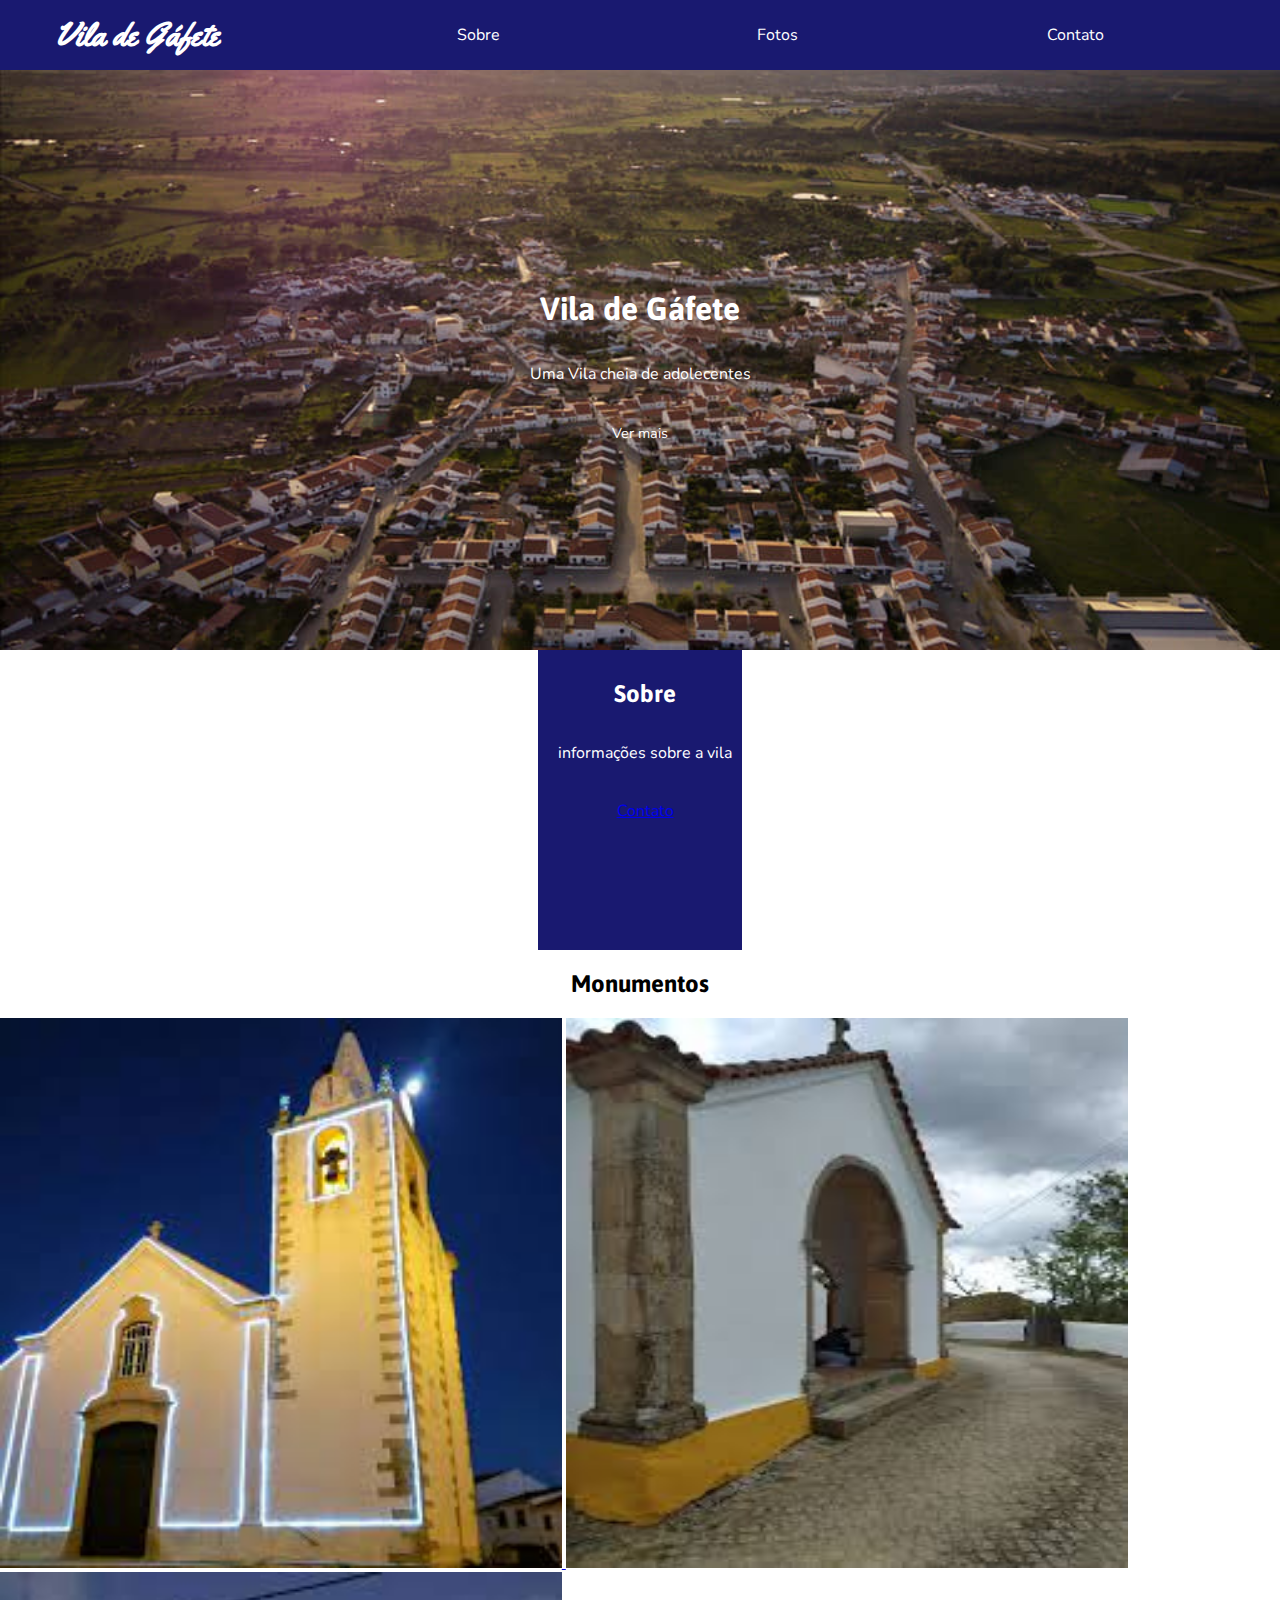
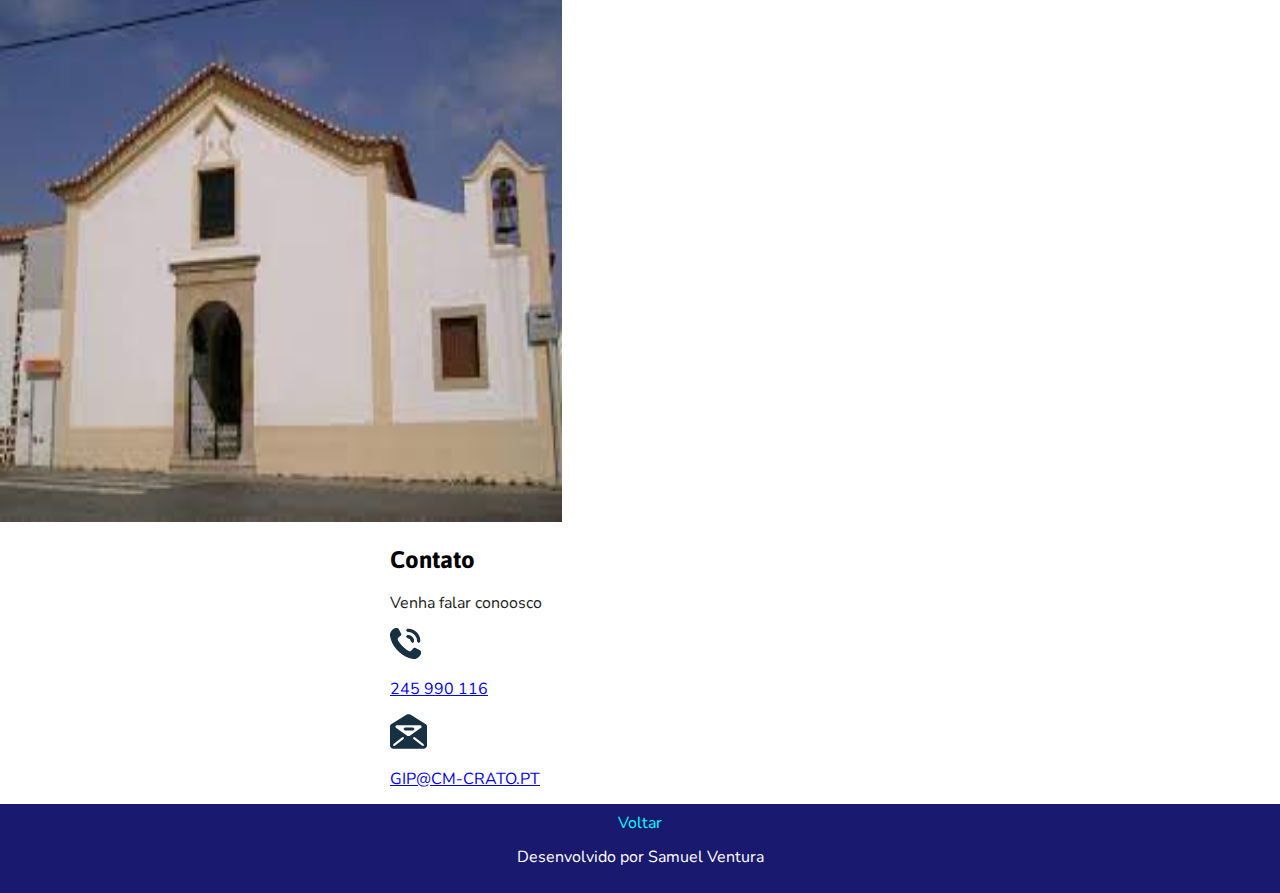
==== PAP.html @ ba235678 "add files" ====
<!DOCTYPE html>
<html lang="en">
<head>
    <meta charset="UTF-8">
    <meta http-equiv="X-UA-Compatible" content="IE=edge">
    <meta name="viewport" content="width=device-width, initial-scale=1.0">
    <link rel="preconnect" href="https://fonts.googleapis.com">
    <link rel="preconnect" href="https://fonts.gstatic.com" crossorigin>
    <link href="https://fonts.googleapis.com/css2?family=Asap:ital,wght@1,700&family=Nunito:wght@700&family=Yellowtail&display=swap" rel="stylesheet">  
    <link rel="stylesheet" href="normalize.css">
    <link rel="stylesheet" href="PAP.css">
    <link rel="icon" type="image/png" href="gafetelogo.jpg"/>
    <title>Vila de Gáfete</title>
</head>
<body>
    <nav>
        <a href="#">Vila de Gáfete</a>
        <ul>
            <li><a href="#Sobre">Sobre</a></li>
            <li><a href="#Fotos">Fotos</a></li>
            <li><a href="#Contato">Contato</a></li>
        </ul>
    </nav>

    <header id="Topo">
        <h1>Vila de Gáfete</h1>
        <p>Uma Vila cheia de adolecentes</p>
        <a href="#Sobre" class="botao"> Ver mais</a>
    </header>

    <section id="Sobre">
        <h2>Sobre</h2>
        <p>informações sobre a vila</p>
        <a href="#Contato">Contato</a>
    </section>

    <section>
        <h2 style="text-align: center;">Monumentos</h2>
        <a href="codigo/igreja.html"><img class="imgg" src="imagens/Igreja.jpg" alt="Igreja"> </a>
        <a href="codigo/saomarcos.html"><img class="imgg" src="imagens/Sao marcos.jpg" alt="Marcos"> </a>
        <a href="codigo/capela.html"><img class="imgg" src="imagens/Capela J.jpg" alt="Capela"> </a>
    </section>

    <section id="Contato">
        <h2>Contato</h2>
        <p>Venha falar conoosco</p>

        <div>
            <img src="imagens/tel.png" alt="telefone">
            <p><a href=tel:245990116> 245 990 116</a></p>
        </div>

        <div>
            <img src="imagens/mail.png" alt="email">
            <p><a href="mailto:GIP@CM-CRATO.PT"> GIP@CM-CRATO.PT </a></p>
        </div>
    </section>

    <footer>
        <a href="#Topo">Voltar</a>
        <p>Desenvolvido por Samuel Ventura</p>
    </footer>
</body>
</html>
---- PAP.css ----
/* o body server para */
body{
    font-family: Nunito, sans-serif;
    color: #1c1c1c;
}
/* o h1, h2, h3 serve para mexer com as especificações de todas letras*/
h1, h2, h3{
    font-family: Asap, sans-serif;
    color: #000000;
}
/* este botão serve para mudar o aspeto de todos os botões*/
.botao {
    color: #FFFFFF;
    text-decoration: none;
    padding: 10px 30px;
    font-size: .9em;
    border-radius: 3px;
}
/* barra de navegação do site */
nav{
    display: flex;
    flex-direction: column;
    align-items: center;
    background-color: #191970;
}
/* links barra de navegação*/
nav > a {
    text-decoration: none;
    color: #FFFFFF;
    font-weight: 800;
    font-size: 32px;
    font-family: Yellowtail, serif;
}
/* lista de itens*/
nav ul{
    display: flex;
    flex-direction: column;
    align-items: center;
    list-style: none;
    padding: 0;
    width: 100%;
}
/* */
nav ul li {
    text-align: center;
    width: 100%;
}
/* */
nav ul li a {
    display: inline-block;
    padding: 10px 0;
    width: 100%;
    text-decoration: none;
    color: #FFFFFF;
}
/* */
header{
    display: flex;
    flex-direction: column;
    align-items: center;
    background-image: url("../imagens/gafetelindo.jpg");
    background-size: cover;
    background-repeat: no-reapeat;
    background-position: center;
    color: #FFFFFF;
    text-align: center;
    padding: 20px;
}
/* */
header h1{
    color: #FFFFFF;
}
/* */
header p{
    margin-bottom: 2em;
}
/* */
#Sobre {
    display: flex;
    flex-direction: column;
    align-items: center;
    text-align: center;
    padding: 10px 10px 20px 20px;
    background-color: #191970;
    color: #FFFFFF;
}
/* letra de todo o site*/
#Sobre h2{
    color: #FFFFFF;
}
/* */
#Sobre p{
    margin-bottom: 2.5em;
    max-width: 1000px;
}
/* */
#Sobre .botao {
    background-color: #FFFFFF;
    color: #1c1c1c;
}
/* */
#Fotos {
    display: flex;
    flex-direction: row;
    align-items: center;
    padding-top: 20px;
}
/* */
#Fotos h2 {
    margin-bottom: 20px;
}
/* */
#Fotos img {
    width: 100%;
}
/* */
#Contacto {
    display: flex;
    flex-direction: column;
    align-items: center;
    text-align: center;
    padding: 20px;
}
/* */
#Contacto h2 {
    Color: #000000;
}
/* */
footer{
    text-align: center;
    padding: 10px;
    background-color: #191970;
    color: #FFFFFF;
}
/* */
footer a {
    text-decoration: none;
    color: #00FFFF;
}
/* */
@media screen and (min-width: 768px) {
    nav {
        flex-direction: row;
        justify-content: space-around;
    }
    nav ul {
        flex-direction: row;
        width: 70%
    }

    header {
        height: 600px;
        height: 60vh;
        justify-content: center;
    }
    #Sobre {
        height: 250px;
        height: 30vh;
        justify-self: center;
        min-height: 250px;
    }
    #serviços {
        flex-direction: row;
        flex-wrap: wrap;
        align-items: center;
        max-width: 1000px;
        margin: 0 auto;
    }
    #seviços h2{
        text-align: center;
        width: 100%;
    }
    #serviços div{
        flex-grow: 1;
        flex-basis: 150px;
        padding: 0 10px;
    }
    #Fotos {
        flex-direction: row;
        flex-wrap: wrap;
    }
    #Fotos h2{
        width: 100%;
        text-align: center;
    }
    #Fotos img {
        width: 33.333333%;
    }
    #Contato {
        flex-direction: row;
        flex-wrap: wrap;
        justify-content: space-around;
        max-width: 500px;
        margin: 0 auto;
    }
    #Contato h2, #Contato p {
        width: 100%;
    }

    .imgg {
        width: 561.8px;
        height: 550px;
        display: inline-block;
        justify-content: center;
    }
}
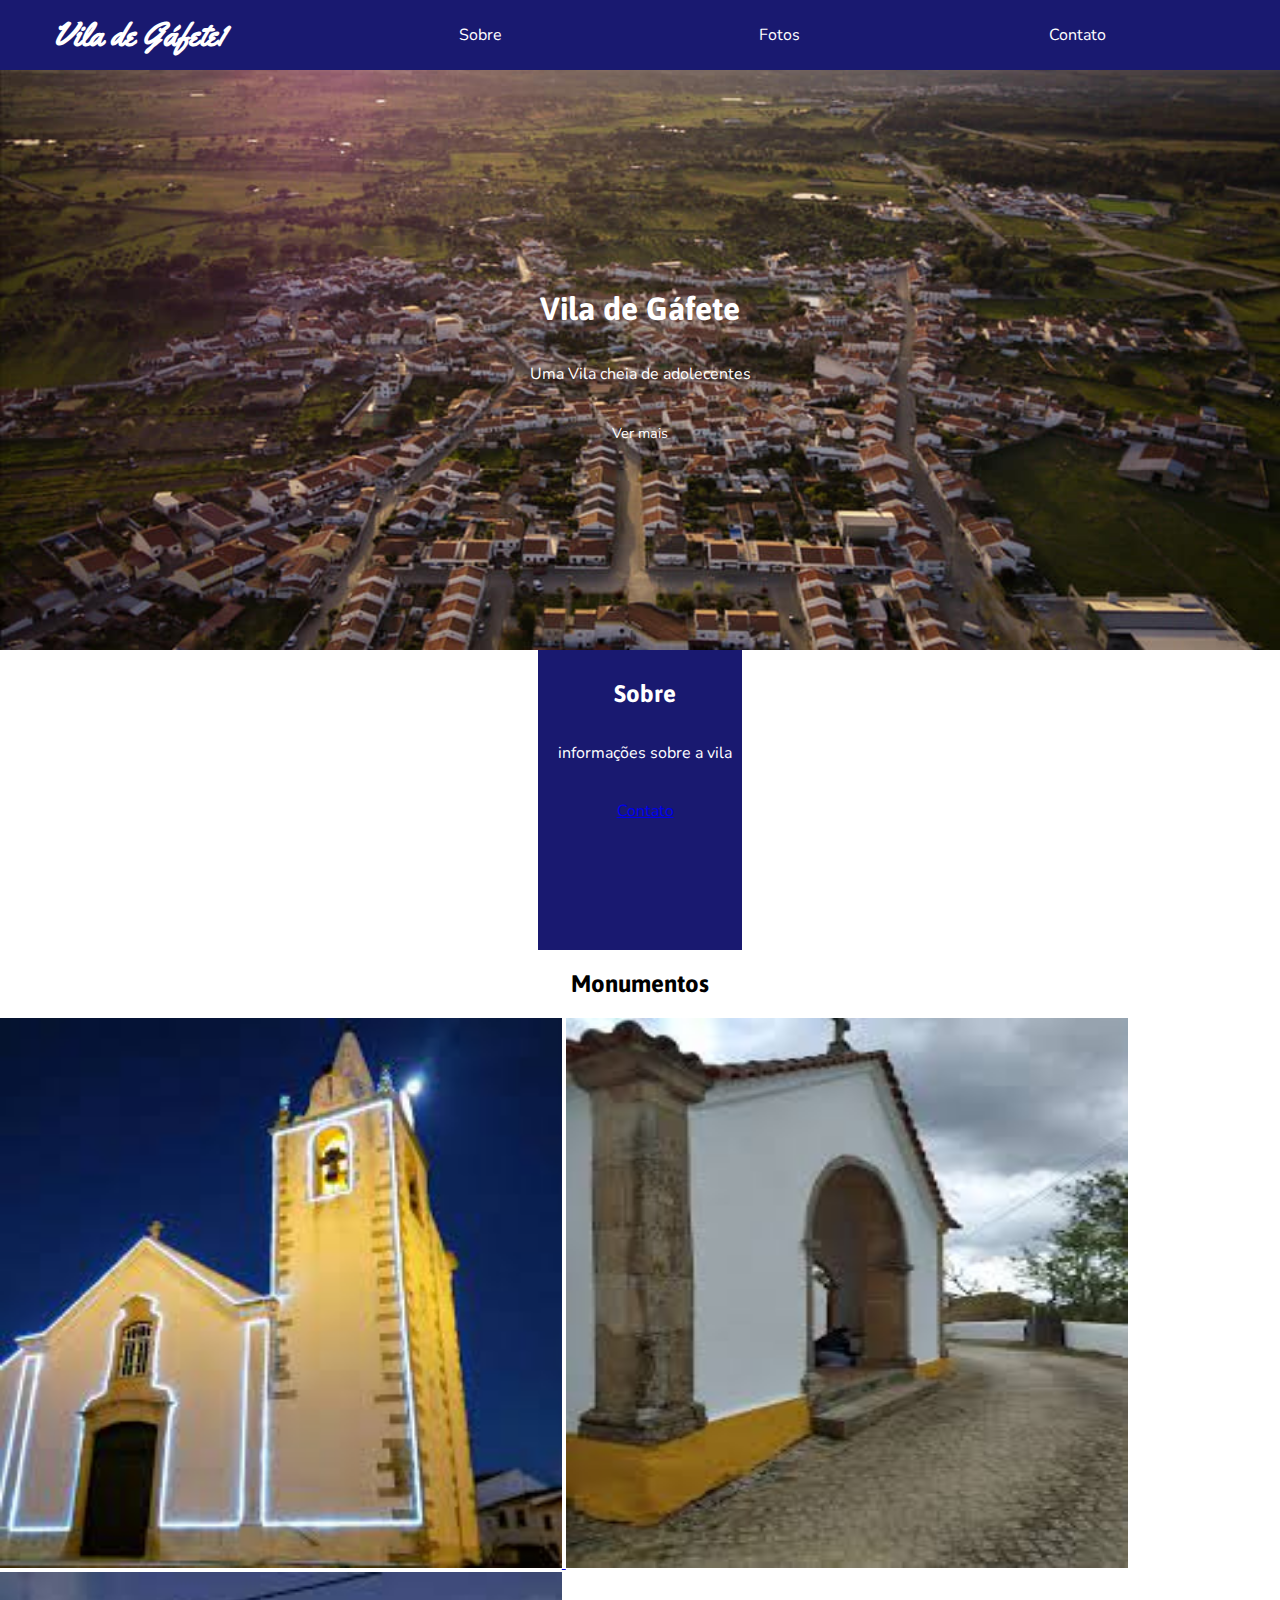
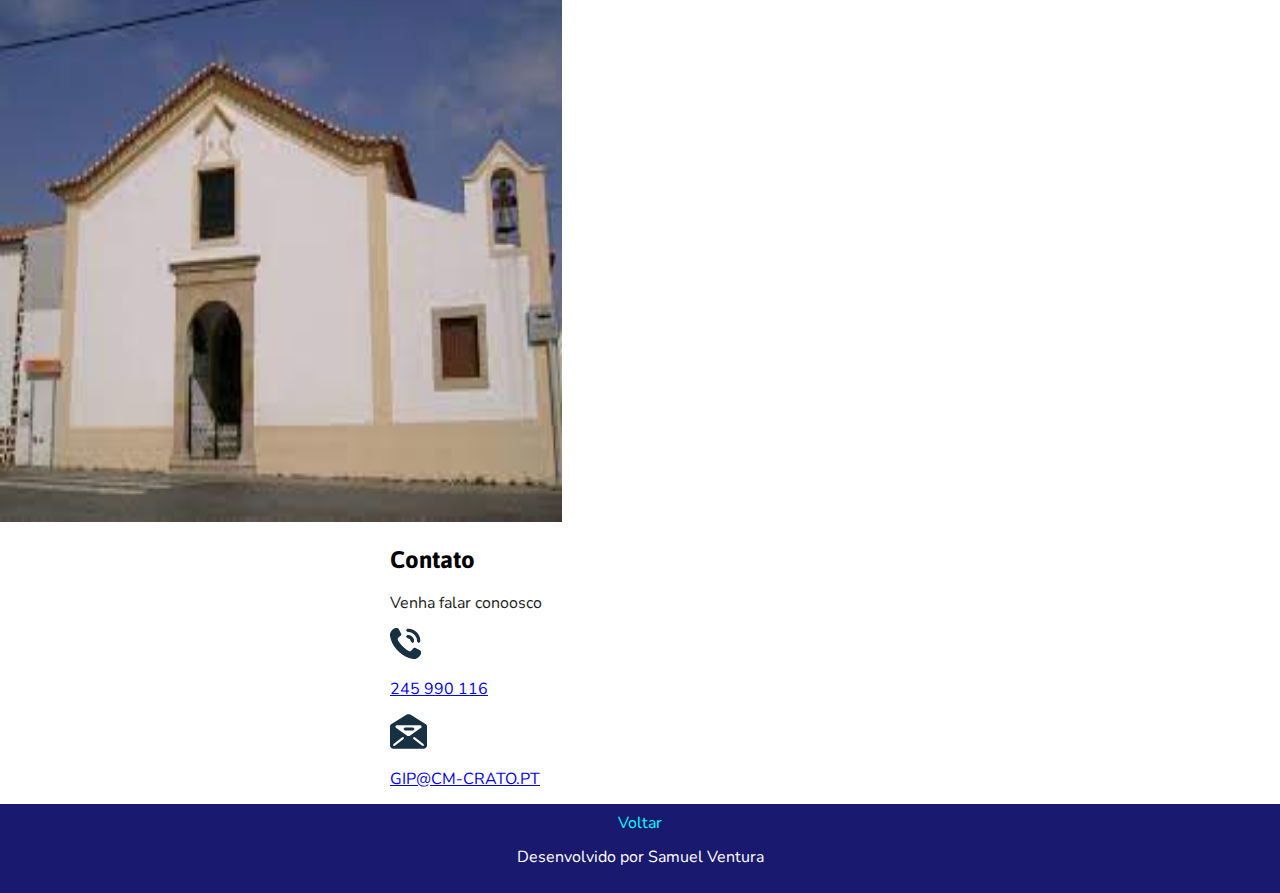
==== commit 268ef234: "test" ====
--- a/PAP.html
+++ b/PAP.html
@@ -14,7 +14,7 @@
 </head>
 <body>
     <nav>
-        <a href="#">Vila de Gáfete</a>
+        <a href="#">Vila de Gáfete1</a>
         <ul>
             <li><a href="#Sobre">Sobre</a></li>
             <li><a href="#Fotos">Fotos</a></li>
